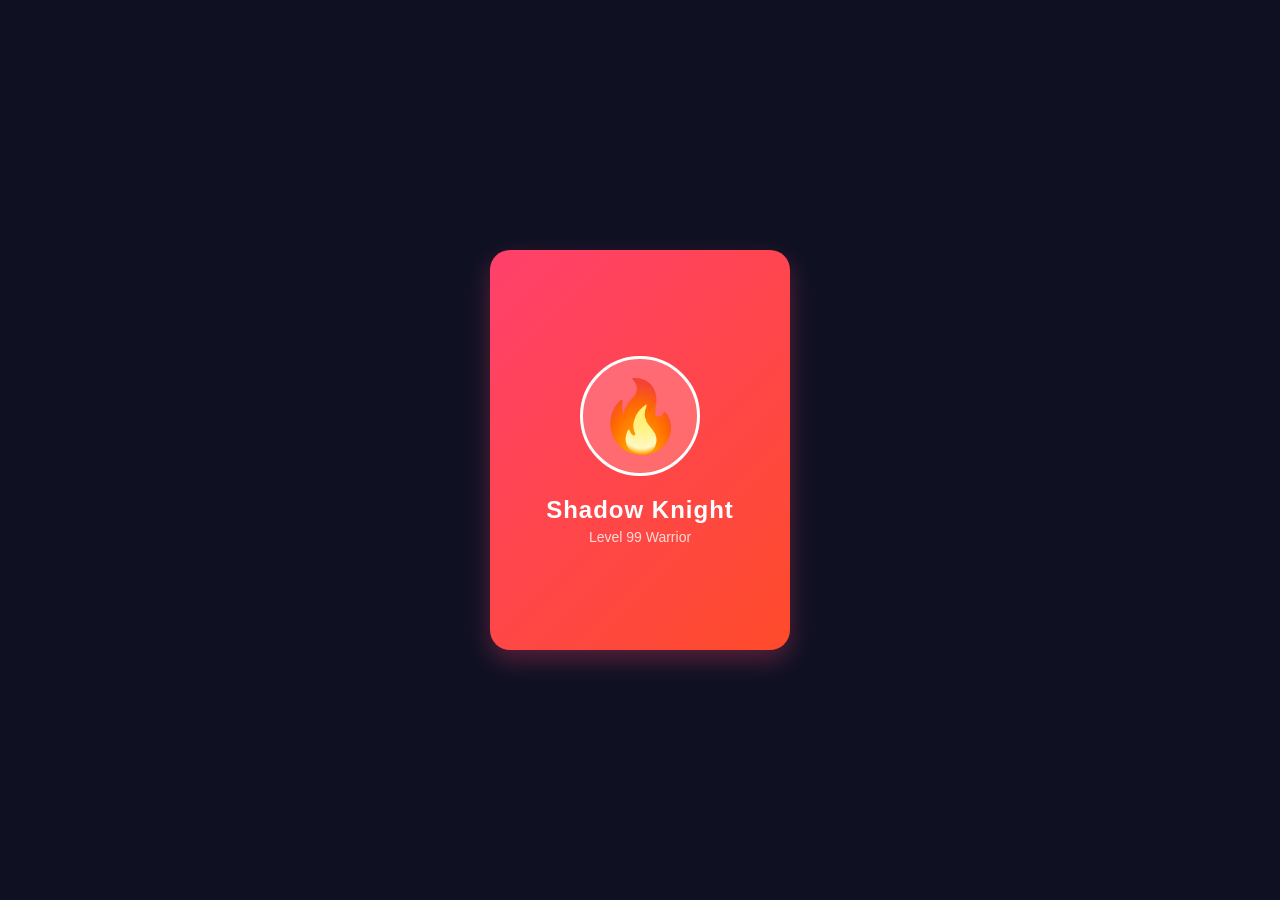
==== 3d card/3d card.html @ 770bf069 "Add files via upload" ====
<!doctype html>
<html lang="id">
  <head>
    <meta charset="UTF-8" />
    <meta name="viewport" content="width=device-width, initial-scale=1.0" />
    <title>3D Flip Card Keren</title>
    <link rel="stylesheet" href="3dcard.css" />
  </head>
  <body>
    <div class="card-container">
      <div class="card-inner">
        <div class="card-front">
          <div class="avatar">🔥</div>
          <h2>Shadow Knight</h2>
          <p>Level 99 Warrior</p>
        </div>

        <div class="card-back">
          <h3>Karakter Status</h3>
          <div class="stats">
            <p>⚔️ Attack: 850</p>
            <p>🛡️ Defense: 620</p>
            <p>⚡ Speed: 940</p>
          </div>
          <button class="btn-play">Pilih Hero</button>
        </div>
      </div>
    </div>
  </body>
</html>
---- 3d card/3dcard.css ----
/* --- RESET & BACKGROUND --- */
* {
  margin: 0;
  padding: 0;
  box-sizing: border-box;
  font-family: "Segoe UI", Tahoma, Geneva, Verdana, sans-serif;
}

body {
  background-color: #0f1123; /* Warna gelap ala game */
  display: flex;
  justify-content: center;
  align-items: center;
  min-height: 100vh;
}

/* --- LOGIKA EFEK 3D FLIP --- */

.card-container {
  width: 300px;
  height: 400px;
  perspective: 1000px; /* Memberikan efek kedalaman ruang 3D */
}

.card-inner {
  width: 100%;
  height: 100%;
  position: relative;
  transform-style: preserve-3d; /* Memastikan elemen anak ikut jadi 3D */
  transition: transform 0.8s cubic-bezier(0.175, 0.885, 0.32, 1.275); /* Animasi berputar membal */
}

/* Ketika kontainer disentuh kursor, putar bagian dalam kartu 180 derajat */
.card-container:hover .card-inner {
  transform: rotateY(180deg);
}

/* Mengatur sisi depan dan belakang agar bertumpukan sempurna */
.card-front,
.card-back {
  position: absolute;
  width: 100%;
  height: 100%;
  backface-visibility: hidden; /* Menyembunyikan bagian belakang dinding saat diputar */
  border-radius: 20px;
  display: flex;
  flex-direction: column;
  justify-content: center;
  align-items: center;
  padding: 20px;
}

/* --- DESAIN SISI DEPAN --- */
.card-front {
  background: linear-gradient(135deg, #ff416c, #ff4b2b);
  color: white;
  box-shadow: 0 10px 25px rgba(255, 65, 108, 0.3);
}

.avatar {
  font-size: 70px;
  background: rgba(255, 255, 255, 0.2);
  width: 120px;
  height: 120px;
  border-radius: 50%;
  display: flex;
  justify-content: center;
  align-items: center;
  margin-bottom: 20px;
  border: 3px solid white;
}

.card-front h2 {
  letter-spacing: 1px;
  margin-bottom: 5px;
}

.card-front p {
  opacity: 0.8;
  font-size: 14px;
}

/* --- DESAIN SISI BELAKANG --- */
.card-back {
  background: #1c1f3d;
  color: white;
  border: 2px solid #ff416c;
  transform: rotateY(
    180deg
  ); /* Memutar posisi awal sisi belakang agar pas saat dibalik */
  box-shadow: 0 10px 25px rgba(0, 0, 0, 0.5);
}

.card-back h3 {
  color: #ff416c;
  margin-bottom: 20px;
}

.stats {
  align-self: stretch;
  margin-bottom: 30px;
}

.stats p {
  background: rgba(255, 255, 255, 0.05);
  padding: 10px;
  margin-bottom: 8px;
  border-radius: 8px;
  font-size: 15px;
  text-align: left;
}

.btn-play {
  background: #ff416c;
  color: white;
  border: none;
  padding: 10px 30px;
  border-radius: 25px;
  font-weight: bold;
  cursor: pointer;
  transition: 0.3s;
}

.btn-play:hover {
  background: #ff4b2b;
  box-shadow: 0 0 15px #ff416c;
}
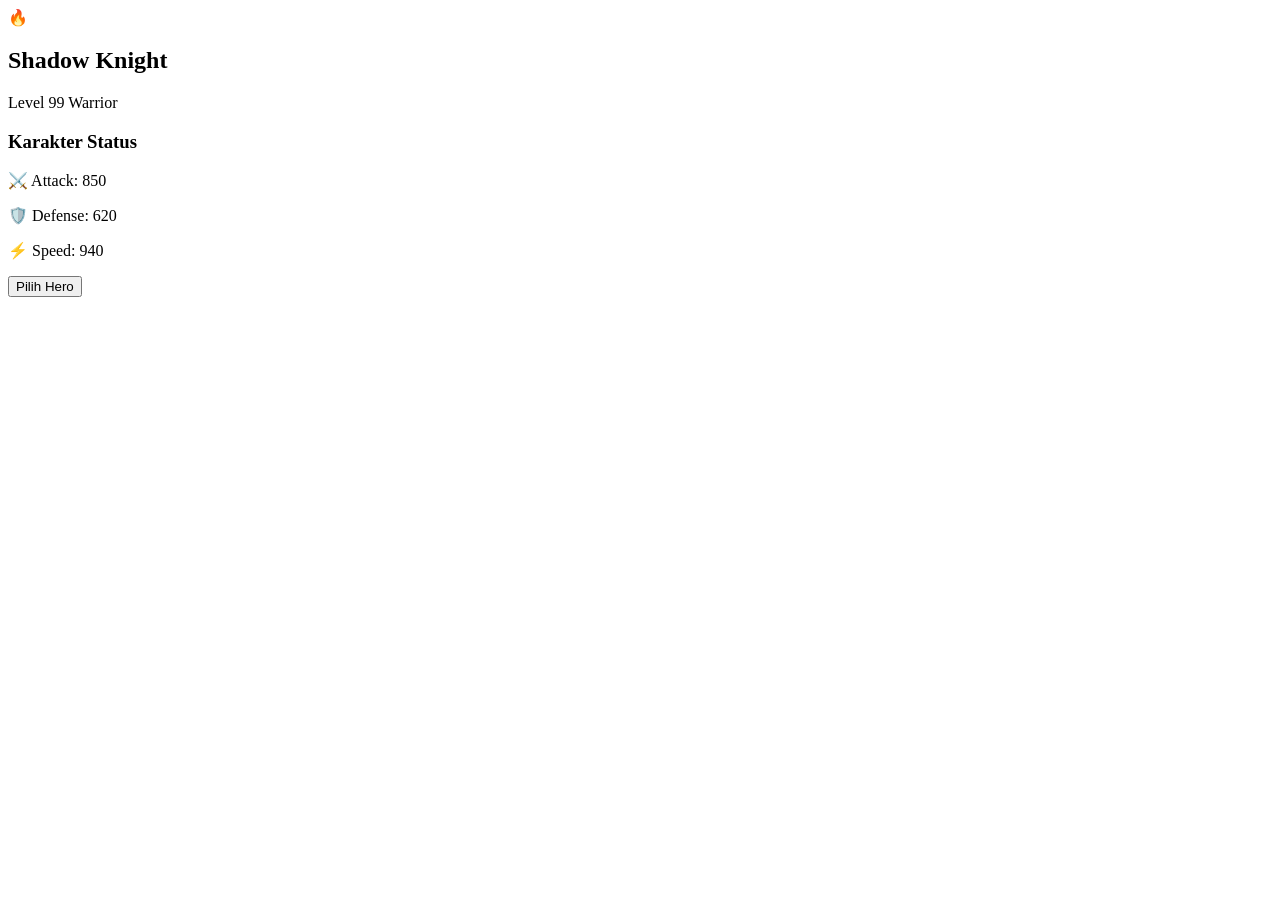
==== commit 765f9fb6: "Update 3d card.html" ====
--- a/3d card/3d card.html
+++ b/3d card/3d card.html
@@ -4,7 +4,7 @@
     <meta charset="UTF-8" />
     <meta name="viewport" content="width=device-width, initial-scale=1.0" />
     <title>3D Flip Card Keren</title>
-    <link rel="stylesheet" href="3dcard.css" />
+    <link rel="stylesheet" href="style.css" />
   </head>
   <body>
     <div class="card-container">
